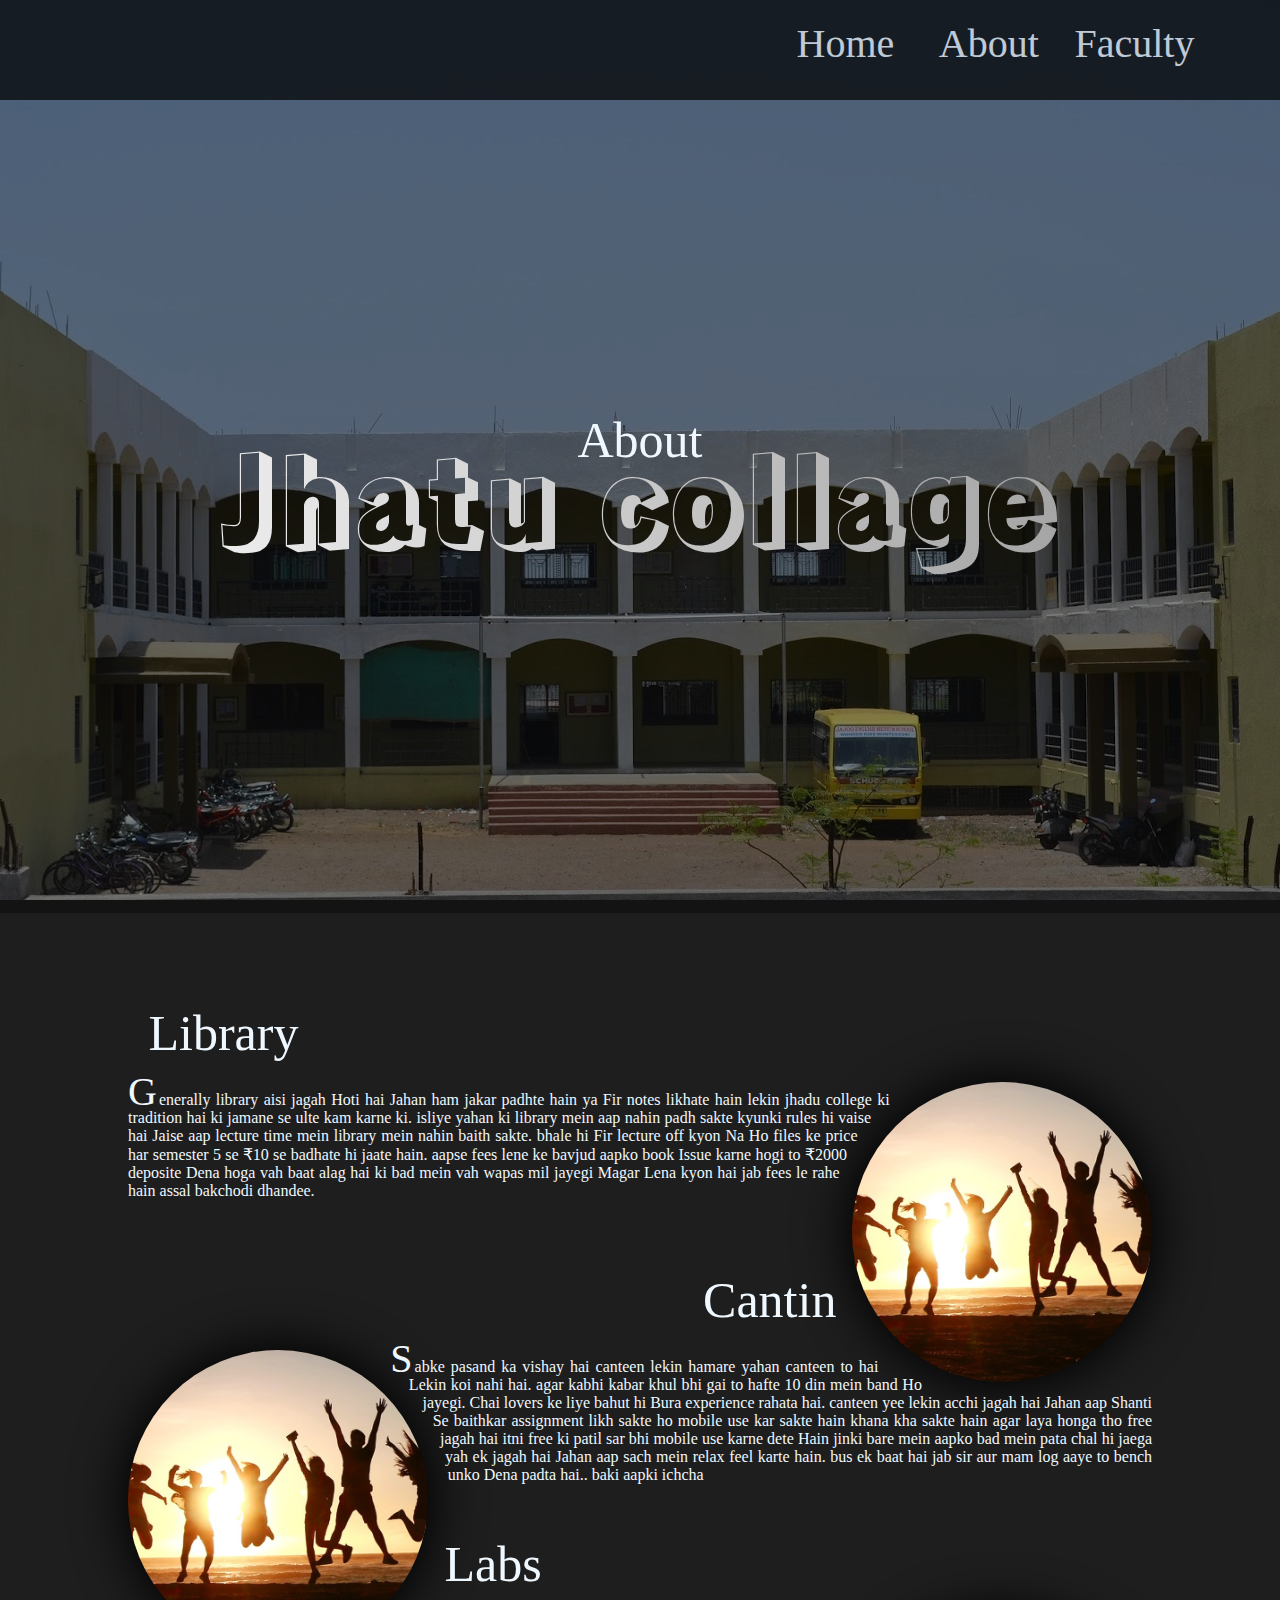
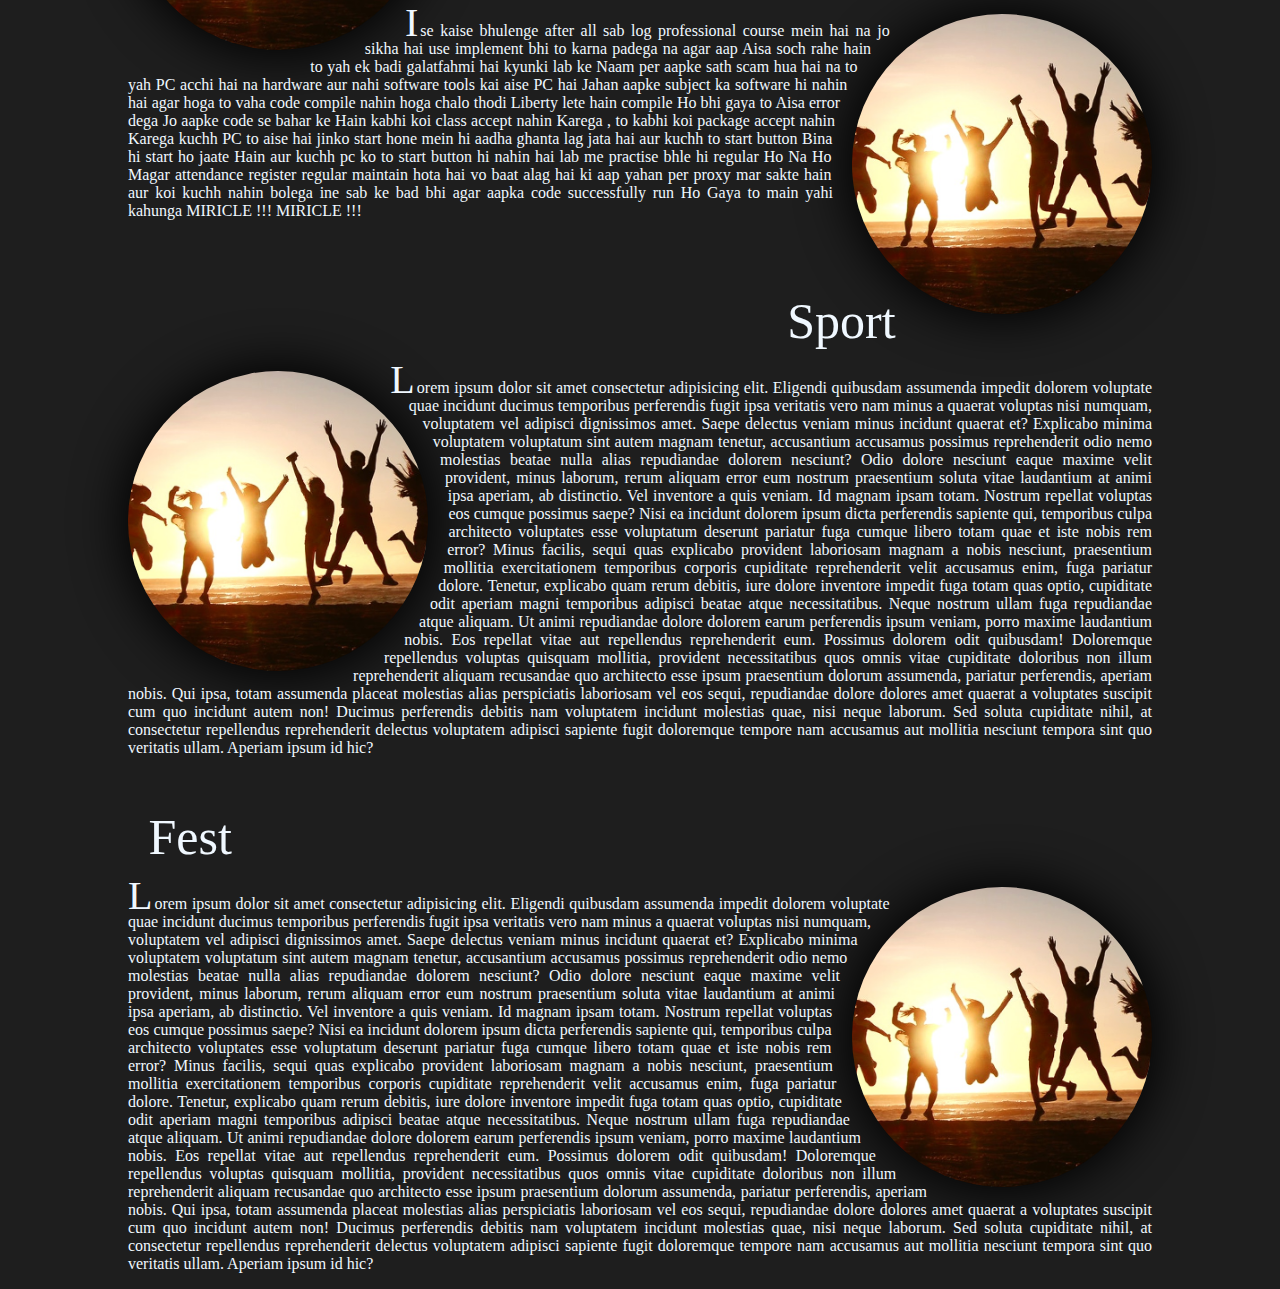
==== about.html @ c738dfe2 "Add files via upload" ====
<html>
    <head>
        <link rel="stylesheet" href="style.css">
        <meta name="viewport" content="width=device-width, initial-scale=1.0">
    </head>
    <body>
        <div class="header">
            <div class="header_top">
                <a class="a" href="./index.html"> <div class="nav_tab"> Home </div> </a>
                <a class="a" href="./about.html"> <div class="nav_tab"> About </div> </a>
                <a class="a" href="./faculty.html"> <div class="nav_tab"> Faculty </div> </a>
            </div>
            <div class="header_img_holder">
                <p class="wellcome"> About </p>
                <p class="collage_name">Jhatu collage</p>
            </div>
        </div>
        <div class="body_about">

            <p class="about_name">Library</p>
            <img class="about_img" id="Library" src="./images/frends.jpg" alt="">
            <p class="about_text">Generally library aisi jagah Hoti hai Jahan ham jakar padhte hain ya Fir notes likhate hain lekin jhadu college ki tradition hai ki jamane se ulte kam karne ki. isliye yahan ki library mein aap nahin padh sakte kyunki rules hi vaise hai Jaise aap lecture time mein library mein nahin baith sakte. bhale hi Fir lecture off kyon Na Ho files ke price har semester 5 se ₹10 se badhate hi jaate hain. aapse fees lene ke bavjud aapko book Issue karne hogi to ₹2000 deposite Dena hoga vah baat alag hai ki bad mein vah wapas mil jayegi Magar Lena kyon hai jab fees le rahe hain assal bakchodi dhandee.</p>
            
            <p class="about_name right_name" id="Cantin">Cantin</p>
            <img class="about_img right_img" src="./images/frends.jpg" alt="">
            <p class="about_text right_text">Sabke pasand ka vishay hai canteen lekin hamare yahan canteen to hai Lekin koi nahi hai. agar kabhi kabar khul bhi gai to hafte 10 din mein band Ho jayegi. Chai lovers ke liye bahut hi Bura experience rahata hai. canteen yee lekin acchi jagah hai  Jahan aap Shanti Se baithkar assignment likh sakte ho mobile use kar sakte hain khana kha sakte hain agar laya honga tho free jagah hai itni free ki patil sar bhi mobile use karne dete Hain jinki bare mein aapko bad mein pata chal hi jaega yah ek jagah hai Jahan aap sach mein relax feel karte hain.  bus ek baat hai jab sir aur mam log aaye to bench unko Dena padta hai.. baki aapki ichcha</p>
            
            <p class="about_name">Labs</p>
            <img class="about_img" id="Labs" src="./images/frends.jpg" alt="">
            <p class="about_text">Ise kaise bhulenge after all sab log professional course mein hai na jo sikha hai use implement bhi to karna padega na agar aap Aisa soch rahe hain to yah ek badi galatfahmi hai kyunki lab ke Naam per aapke sath scam hua hai na to yah PC acchi hai na hardware aur nahi software tools kai  aise PC hai Jahan aapke subject ka software hi nahin hai agar hoga to vaha code compile nahin hoga chalo thodi Liberty lete hain compile Ho bhi gaya to Aisa error dega Jo aapke code se bahar ke Hain kabhi koi class accept nahin Karega , to kabhi koi package accept nahin Karega kuchh PC to aise hai jinko start hone mein hi aadha ghanta lag jata hai aur kuchh to start button Bina hi start ho jaate Hain aur kuchh pc ko to start button hi nahin hai lab me practise bhle hi regular Ho Na Ho Magar attendance register regular maintain hota hai vo baat alag hai ki aap yahan per proxy  mar sakte hain aur koi kuchh nahin bolega ine sab ke bad bhi agar aapka code successfully run Ho Gaya to main yahi kahunga

                MIRICLE !!! MIRICLE !!!</p>
            
            <p class="about_name right_name" id="Sport">Sport</p>
            <img class="about_img right_img" src="./images/frends.jpg" alt="">
            <p class="about_text right_text">Lorem ipsum dolor sit amet consectetur adipisicing elit. Eligendi quibusdam assumenda impedit dolorem voluptate quae incidunt ducimus temporibus perferendis fugit ipsa veritatis vero nam minus a quaerat voluptas nisi numquam, voluptatem vel adipisci dignissimos amet. Saepe delectus veniam minus incidunt quaerat et? Explicabo minima voluptatem voluptatum sint autem magnam tenetur, accusantium accusamus possimus reprehenderit odio nemo molestias beatae nulla alias repudiandae dolorem nesciunt? Odio dolore nesciunt eaque maxime velit provident, minus laborum, rerum aliquam error eum nostrum praesentium soluta vitae laudantium at animi ipsa aperiam, ab distinctio. Vel inventore a quis veniam. Id magnam ipsam totam. Nostrum repellat voluptas eos cumque possimus saepe? Nisi ea incidunt dolorem ipsum dicta perferendis sapiente qui, temporibus culpa architecto voluptates esse voluptatum deserunt pariatur fuga cumque libero totam quae et iste nobis rem error? Minus facilis, sequi quas explicabo provident laboriosam magnam a nobis nesciunt, praesentium mollitia exercitationem temporibus corporis cupiditate reprehenderit velit accusamus enim, fuga pariatur dolore. Tenetur, explicabo quam rerum debitis, iure dolore inventore impedit fuga totam quas optio, cupiditate odit aperiam magni temporibus adipisci beatae atque necessitatibus. Neque nostrum ullam fuga repudiandae atque aliquam. Ut animi repudiandae dolore dolorem earum perferendis ipsum veniam, porro maxime laudantium nobis. Eos repellat vitae aut repellendus reprehenderit eum. Possimus dolorem odit quibusdam! Doloremque repellendus voluptas quisquam mollitia, provident necessitatibus quos omnis vitae cupiditate doloribus non illum reprehenderit aliquam recusandae quo architecto esse ipsum praesentium dolorum assumenda, pariatur perferendis, aperiam nobis. Qui ipsa, totam assumenda placeat molestias alias perspiciatis laboriosam vel eos sequi, repudiandae dolore dolores amet quaerat a voluptates suscipit cum quo incidunt autem non! Ducimus perferendis debitis nam voluptatem incidunt molestias quae, nisi neque laborum. Sed soluta cupiditate nihil, at consectetur repellendus reprehenderit delectus voluptatem adipisci sapiente fugit doloremque tempore nam accusamus aut mollitia nesciunt tempora sint quo veritatis ullam. Aperiam ipsum id hic?</p>
            
            <p class="about_name" id="Fest">Fest</p>
            <img class="about_img" src="./images/frends.jpg" alt="">
            <p class="about_text">Lorem ipsum dolor sit amet consectetur adipisicing elit. Eligendi quibusdam assumenda impedit dolorem voluptate quae incidunt ducimus temporibus perferendis fugit ipsa veritatis vero nam minus a quaerat voluptas nisi numquam, voluptatem vel adipisci dignissimos amet. Saepe delectus veniam minus incidunt quaerat et? Explicabo minima voluptatem voluptatum sint autem magnam tenetur, accusantium accusamus possimus reprehenderit odio nemo molestias beatae nulla alias repudiandae dolorem nesciunt? Odio dolore nesciunt eaque maxime velit provident, minus laborum, rerum aliquam error eum nostrum praesentium soluta vitae laudantium at animi ipsa aperiam, ab distinctio. Vel inventore a quis veniam. Id magnam ipsam totam. Nostrum repellat voluptas eos cumque possimus saepe? Nisi ea incidunt dolorem ipsum dicta perferendis sapiente qui, temporibus culpa architecto voluptates esse voluptatum deserunt pariatur fuga cumque libero totam quae et iste nobis rem error? Minus facilis, sequi quas explicabo provident laboriosam magnam a nobis nesciunt, praesentium mollitia exercitationem temporibus corporis cupiditate reprehenderit velit accusamus enim, fuga pariatur dolore. Tenetur, explicabo quam rerum debitis, iure dolore inventore impedit fuga totam quas optio, cupiditate odit aperiam magni temporibus adipisci beatae atque necessitatibus. Neque nostrum ullam fuga repudiandae atque aliquam. Ut animi repudiandae dolore dolorem earum perferendis ipsum veniam, porro maxime laudantium nobis. Eos repellat vitae aut repellendus reprehenderit eum. Possimus dolorem odit quibusdam! Doloremque repellendus voluptas quisquam mollitia, provident necessitatibus quos omnis vitae cupiditate doloribus non illum reprehenderit aliquam recusandae quo architecto esse ipsum praesentium dolorum assumenda, pariatur perferendis, aperiam nobis. Qui ipsa, totam assumenda placeat molestias alias perspiciatis laboriosam vel eos sequi, repudiandae dolore dolores amet quaerat a voluptates suscipit cum quo incidunt autem non! Ducimus perferendis debitis nam voluptatem incidunt molestias quae, nisi neque laborum. Sed soluta cupiditate nihil, at consectetur repellendus reprehenderit delectus voluptatem adipisci sapiente fugit doloremque tempore nam accusamus aut mollitia nesciunt tempora sint quo veritatis ullam. Aperiam ipsum id hic?</p>
            
        </div>
    </body>
</html>
---- style.css ----
@import url('https://fonts.googleapis.com/css2?family=Rampart+One&display=swap');



/* ------------------------------------------------------------------------------------------------------------- home */

body
{
    background-color: rgb(30, 30, 30);
    margin: 0%;
}
.header
{
    width: 100%;
    height: 130%;
}
.header_top
{
    width: 100%;
    height: 100px;
    background-color: rgb(0, 0, 0);
    opacity: 0.7;
    position: absolute;
    position: fixed;
    display: flex;
    justify-content: flex-end;
    gap: 20px;
    z-index: 10;
}
.header_img_holder
{
    width: 100%;
    height: 78%;
    object-fit: cover;
    background-image: url(./images/collage.JPG);
    background-attachment: fixed;
    background-position: 0%;
    background-color: rgba(8, 8, 8, 0.5);
    background-position: bottom;
    /* background-position-y: 80%; */
    background-blend-mode: darken;
}
.header_img
{
    width: 100%;
    height: 100%;
    object-fit: cover;
}
.wellcome
{
    position: relative;
    top: 45%;  
    font-size: 50px;
    color: aliceblue;
    text-align: center;
    /* transform: translate(-10%,0%); */
}
.collage_name
{
    position: relative;
    top: 25%;
    font-size: 120px;
    color: aliceblue;
    text-align: center;
    background: linear-gradient(90deg, rgb(255, 255, 255) ,rgb(146, 146, 146));
    -webkit-background-clip: text;
    -webkit-text-fill-color: transparent;
    /* -webkit-text-stroke-width: 2px;
    -webkit-text-stroke-color: black; */
    font-family: 'Rampart One', cursive;
}
.nav_tab
{
    font-size: 40px;
    color: aliceblue;
    position: relative;
    top: 20%;
    padding-right: 3%;
}
.body
{
    width: 92%;
    margin-top: -13%;
    padding: 4%;
    margin-bottom: -25%;
}
.body_avater_holder
{
    width: 300px;
    height: 300px;
    background-color: aqua;
    border-radius: 200px;
    shape-outside: circle();
    float: left;
    margin: 2%;
    border: solid black 2px;
    box-shadow: 0px 0px 50px 0px;
    transition: 0.2s;
}
.body_avater_holder:hover
{
    border: solid black 2px;
    box-shadow: 0px 0px 70px 0px;
    transform: scale(1.03);
}
.body_des
{
    color: aliceblue;
    font-size: 25px;
    text-align: justify;
    line-height: 1.2;
}
.star_holder
{
    width: 100%;
    height: auto;
    display: flex;
    flex-wrap: wrap;
    justify-content: center;
    gap: 150px;
    margin-top: 5%;
    padding-bottom: 40%;
}
.star
{
    width: 200px;
    height: 200px;
    /* background-color: aqua; */
    border-radius: 100px;
}
.star img
{
    border-radius: 100%;
    overflow: visible;
}
.star_number
{
    width: 140%;
    height: 90%;
    font-size: 50px;
    transform: translate(0%,-110%);
    /* background-color: aqua;
    opacity: 0.5; */
    text-align: center;
    padding-top: 60%;
    border-radius: 100%;
}
.star_number:hover
{
    font-size: 0px;
    margin-bottom: 50%;
}
.star_number:hover::after
{
    content: attr(data-hover);
    font-size: 50px;
    position: relative;
    top: 28%;
}
.star_name
{
    width: 150%;
    color: aliceblue;
    font-size: 50px;
    text-align: center !important;
    transform: translate(-4%,-680%);
    /* background-color: aqua; */
}
.headen_one
{
    width: 350px;
    height: 200px;
    transform: translate(-12%,-475%);
    box-shadow: 0px 0px 50px 20px;
    border: solid black 2px;
    border-radius: 25px;
    display: none;
}
.headen_one_img
{
    width: 100%;
    height: 100%;
    object-fit: cover;
    border-radius: 25px !important;
}
.us_img_holfer
{
    width: 100%;
    background-color: aqua;
}
.us_img
{
    width: 100%;
    height: 100%;
    object-fit: cover;
}
.a
{
    text-decoration: none;
    margin-right: 2%;
    transform: translate(-50%,0%);
}


/* ------------------------------------------------------------------------------------------------------------- about */

.body_about
{
    position: relative;
    width: 80%;
    left: 10%;
    margin-top: -17%;
    /* padding: 3% 4% 4% 4% ; */
}

.campus_img
{
    float: left;
    border-radius: 100%;
    width: 300px;
    height: 300px;
    background-color: aqua;
    overflow: hidden;
    shape-outside: circle();
    object-fit: cover;
    margin: 2% 2% 2% 0%;
}
.campus_text
{
    color: aliceblue;
    text-align: justify;
}
.about_name
{
    color: aliceblue;
    font-size: 50px;
    text-align: left;
    margin-bottom: -0%;
    margin: 5% 2% 0% 2%;
}
.about_img
{
    float: right;
    border-radius: 100%;
    width: 300px;
    height: 300px;
    background-color: aqua;
    overflow: hidden;
    shape-outside: circle();
    object-fit: cover;
    margin: 2% 0% 2% 2%; 
    box-shadow: 0px 0px 50px 5px black;
    transition: 0.3s;
}
.about_img:hover
{
    transform: scale(1.03);
}
.about_text
{
    color: aliceblue;
    text-align: justify;
}


.right_name
{
    color: aliceblue;
    font-size: 50px;
    text-align: right;
    margin-bottom: -0%;
    margin: 7% 2% 0% 2%;
    border: 20px 20px 20px 20px black;
}
.right_img
{
    float: left;
    border-radius: 100%;
    width: 300px;
    height: 300px;
    background-color: aqua;
    overflow: hidden;
    shape-outside: circle();
    object-fit: cover;
    margin: 2% 2% 2% 0%;
}
.about_text::first-letter
{
    font-size: 40px;
    margin-right: 2px;
    /* float: left; */
    line-height: 0.7;
}
.right_text::first-letter
{
    font-size: 40px;
    margin-right: 2px;
    /* float: left; */
    line-height: 0.7;
}


/* ------------------------------------------------------------------------------------------------------------- faculty */



.faculty_body
{
    display: flex;
    flex-wrap: wrap;
    gap: 60px;
    justify-content: center;
}
.faculty_card
{
    width: 300px;
    height: 400px;
    background-color: white;
    border-radius: 7px;
    transition: 0.2s;
    margin-bottom: 20px;
    overflow: hidden !important;
}
.faculty_card_img_holder
{
    width: 230px;
    height: 230px;
    border-radius: 10px;
    position: relative;
    left: 35px;
    top: 25px;
    overflow: hidden;
    transition: 0.2s;
    background-color: transparent;
    border: 2px solid black;
    box-shadow: 0px 0px 10px 3px rgba(0, 0, 0, 0.578);
}
.faculty_card_name
{
    width: 100%;
    font-size: 35px;
    text-align: center;
    transform: translate(0%,40%);
    border-radius: 25px;
    transition: 0.2s;
    opacity: 1;
}
span
{
    font-size: 20px;
}
.faculty_card_img
{
    width: 100%;
    height: 100%;
    object-fit: cover;
}
.faculty_card_rost
{
    transform: translate(5%,-65px);
    width: 90%;
    text-align: justify;
    opacity: 0;
    transition: 0.3s;
}
.faculty_card_star
{
    position: absolute !important;
    transform: translate(-240px,-125px) rotatey(180deg) scale(0.2);
    opacity: 0;
    transition: 0.3s;
    position: fixed;
}


.faculty_card:hover
{
    /* transform: scale(1.05); */
}
.faculty_card:hover > .faculty_card_img_holder
{
    transform: translate(37px,0px);
    width: 150px;
    height: 150px;
    box-shadow: 0px 0px 10px 3px rgba(0, 0, 0, 1);
}
.faculty_card:hover > .faculty_card_name
{
    opacity: 0;
}
.faculty_card:hover > .faculty_card_rost
{
    transform: translate(5%,-70px);
    opacity: 1;
}
.faculty_card:hover > .faculty_card_star
{
    opacity: 1;
    transform: translate(-240px,-130px) rotatey(180deg) scale(0.2);
}
































@media screen and (max-width:767px)
{
    /* home */
    .nav_tab{font-size: 17px; transform: translate(40%);}
    .header_top{height: 5%; display: none;}
    .header_img_holder{ height: 35%; width: 100%; background-position-y: 350%; background-size: 200%; }
    .collage_name{ font-size: 50px; }
    .wellcome{ font-size: 20px; }
    .body{ margin-top: -150%;width: 92%; }
    .body_avater_holder{ shape-outside: circle(); width: 170px; height: 170px; position: relative; left: -2%; }
    .body_des{font-size: 20px;}
    .star_holder{ padding-bottom: 70%; }
    .star{ position: relative; left: -10%; margin-top: 25%; }
    .headen_one{ position: relative; left: -0%; top: 30%; background-color: aqua; }
    .us_img_holfer{width: 100%; height: 35%;}

    /* about */
    .body_about{ padding: 1%; margin-top: -150%; width: 98%; position: relative; left: 0%; }
    .about_img{width: 200px; height: 200px; shape-outside: circle();}
    .about_text{ margin-bottom: 75px; }
    
    /* faculty */
    .faculty_card{ transform: scale(0.6); position: relative; left: -12%; top: 20px; margin: -80px -111px -70px 0px;}
    .faculty_body{ gap: 0px; justify-content: center; padding: 1%; }
}
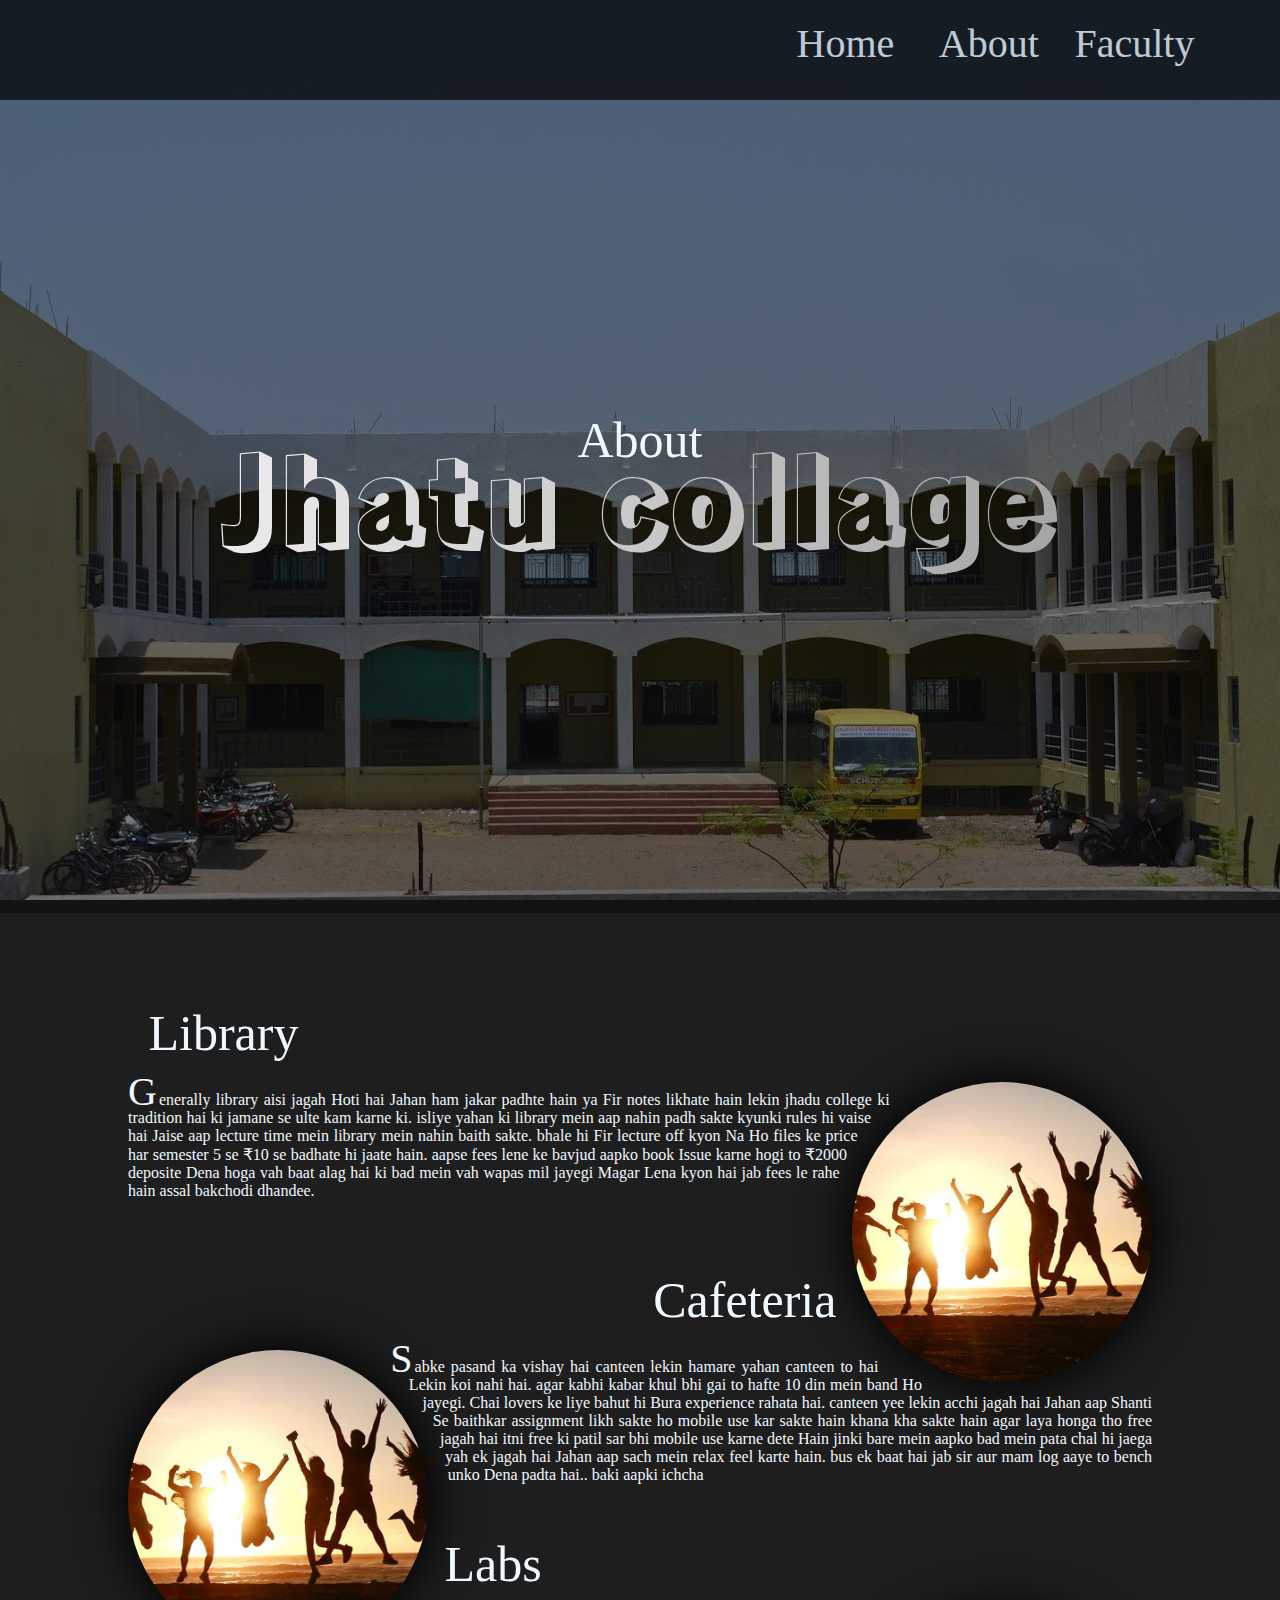
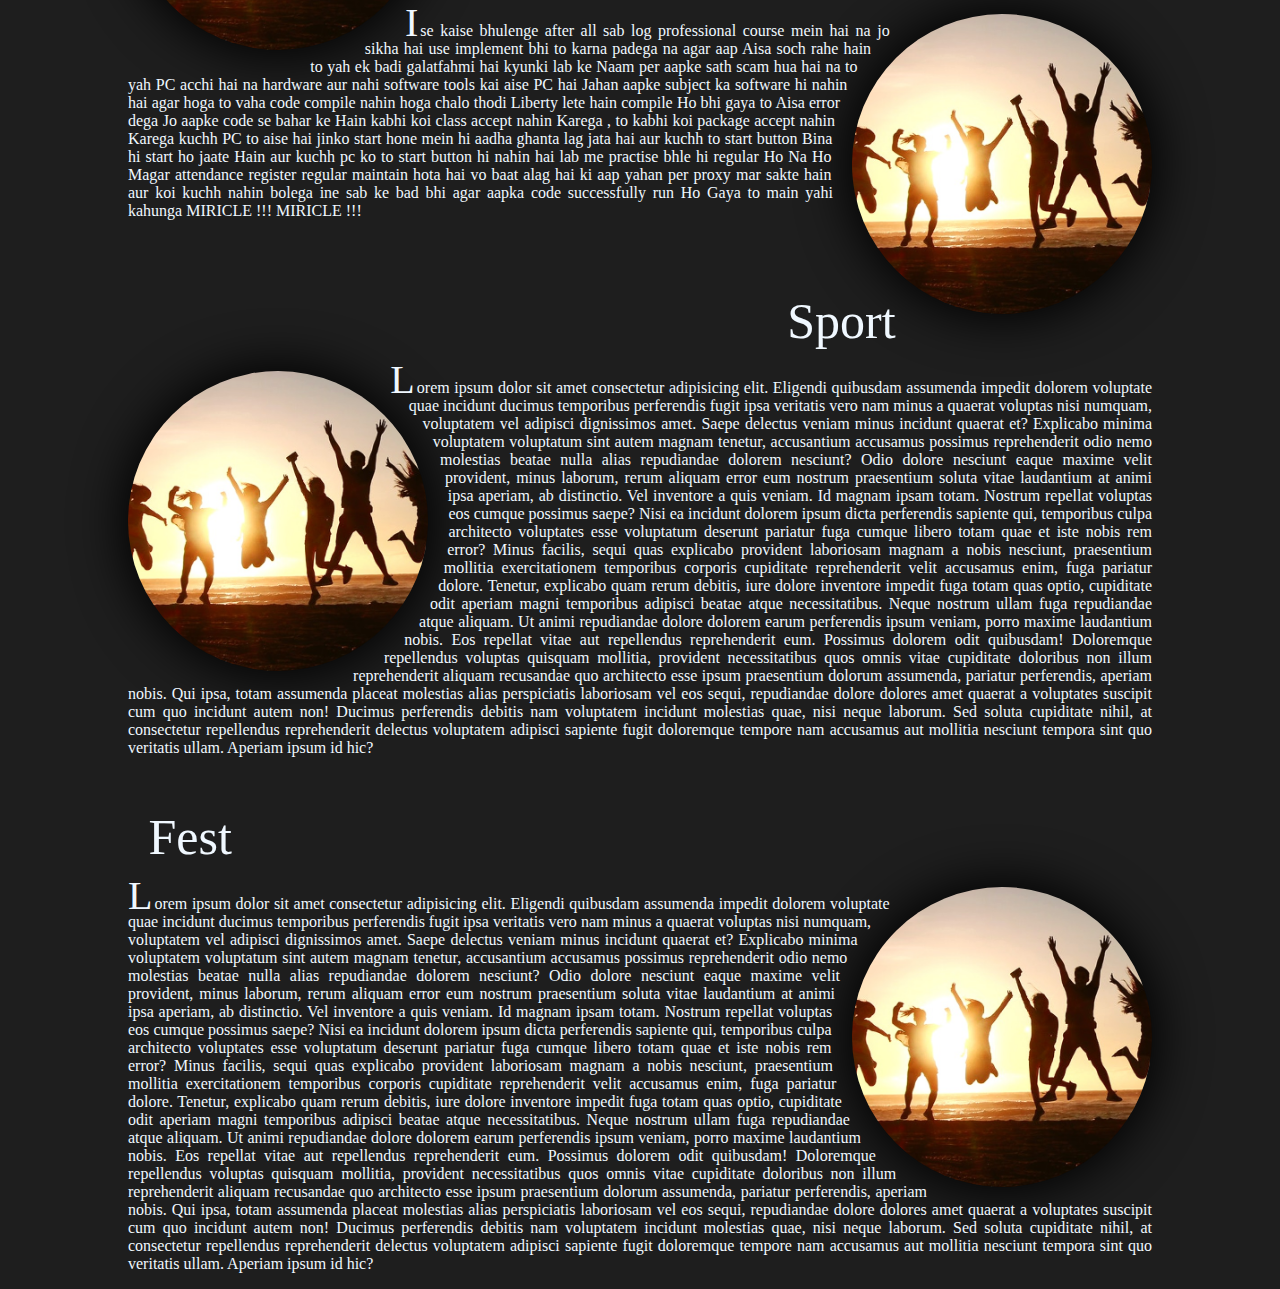
==== commit 3e55ac6a: "Update about.html" ====
--- a/about.html
+++ b/about.html
@@ -21,7 +21,7 @@
             <img class="about_img" id="Library" src="./images/frends.jpg" alt="">
             <p class="about_text">Generally library aisi jagah Hoti hai Jahan ham jakar padhte hain ya Fir notes likhate hain lekin jhadu college ki tradition hai ki jamane se ulte kam karne ki. isliye yahan ki library mein aap nahin padh sakte kyunki rules hi vaise hai Jaise aap lecture time mein library mein nahin baith sakte. bhale hi Fir lecture off kyon Na Ho files ke price har semester 5 se ₹10 se badhate hi jaate hain. aapse fees lene ke bavjud aapko book Issue karne hogi to ₹2000 deposite Dena hoga vah baat alag hai ki bad mein vah wapas mil jayegi Magar Lena kyon hai jab fees le rahe hain assal bakchodi dhandee.</p>
             
-            <p class="about_name right_name" id="Cantin">Cantin</p>
+            <p class="about_name right_name" id="Cantin">Cafeteria</p>
             <img class="about_img right_img" src="./images/frends.jpg" alt="">
             <p class="about_text right_text">Sabke pasand ka vishay hai canteen lekin hamare yahan canteen to hai Lekin koi nahi hai. agar kabhi kabar khul bhi gai to hafte 10 din mein band Ho jayegi. Chai lovers ke liye bahut hi Bura experience rahata hai. canteen yee lekin acchi jagah hai  Jahan aap Shanti Se baithkar assignment likh sakte ho mobile use kar sakte hain khana kha sakte hain agar laya honga tho free jagah hai itni free ki patil sar bhi mobile use karne dete Hain jinki bare mein aapko bad mein pata chal hi jaega yah ek jagah hai Jahan aap sach mein relax feel karte hain.  bus ek baat hai jab sir aur mam log aaye to bench unko Dena padta hai.. baki aapki ichcha</p>
             
@@ -41,4 +41,4 @@
             
         </div>
     </body>
-</html>+</html>
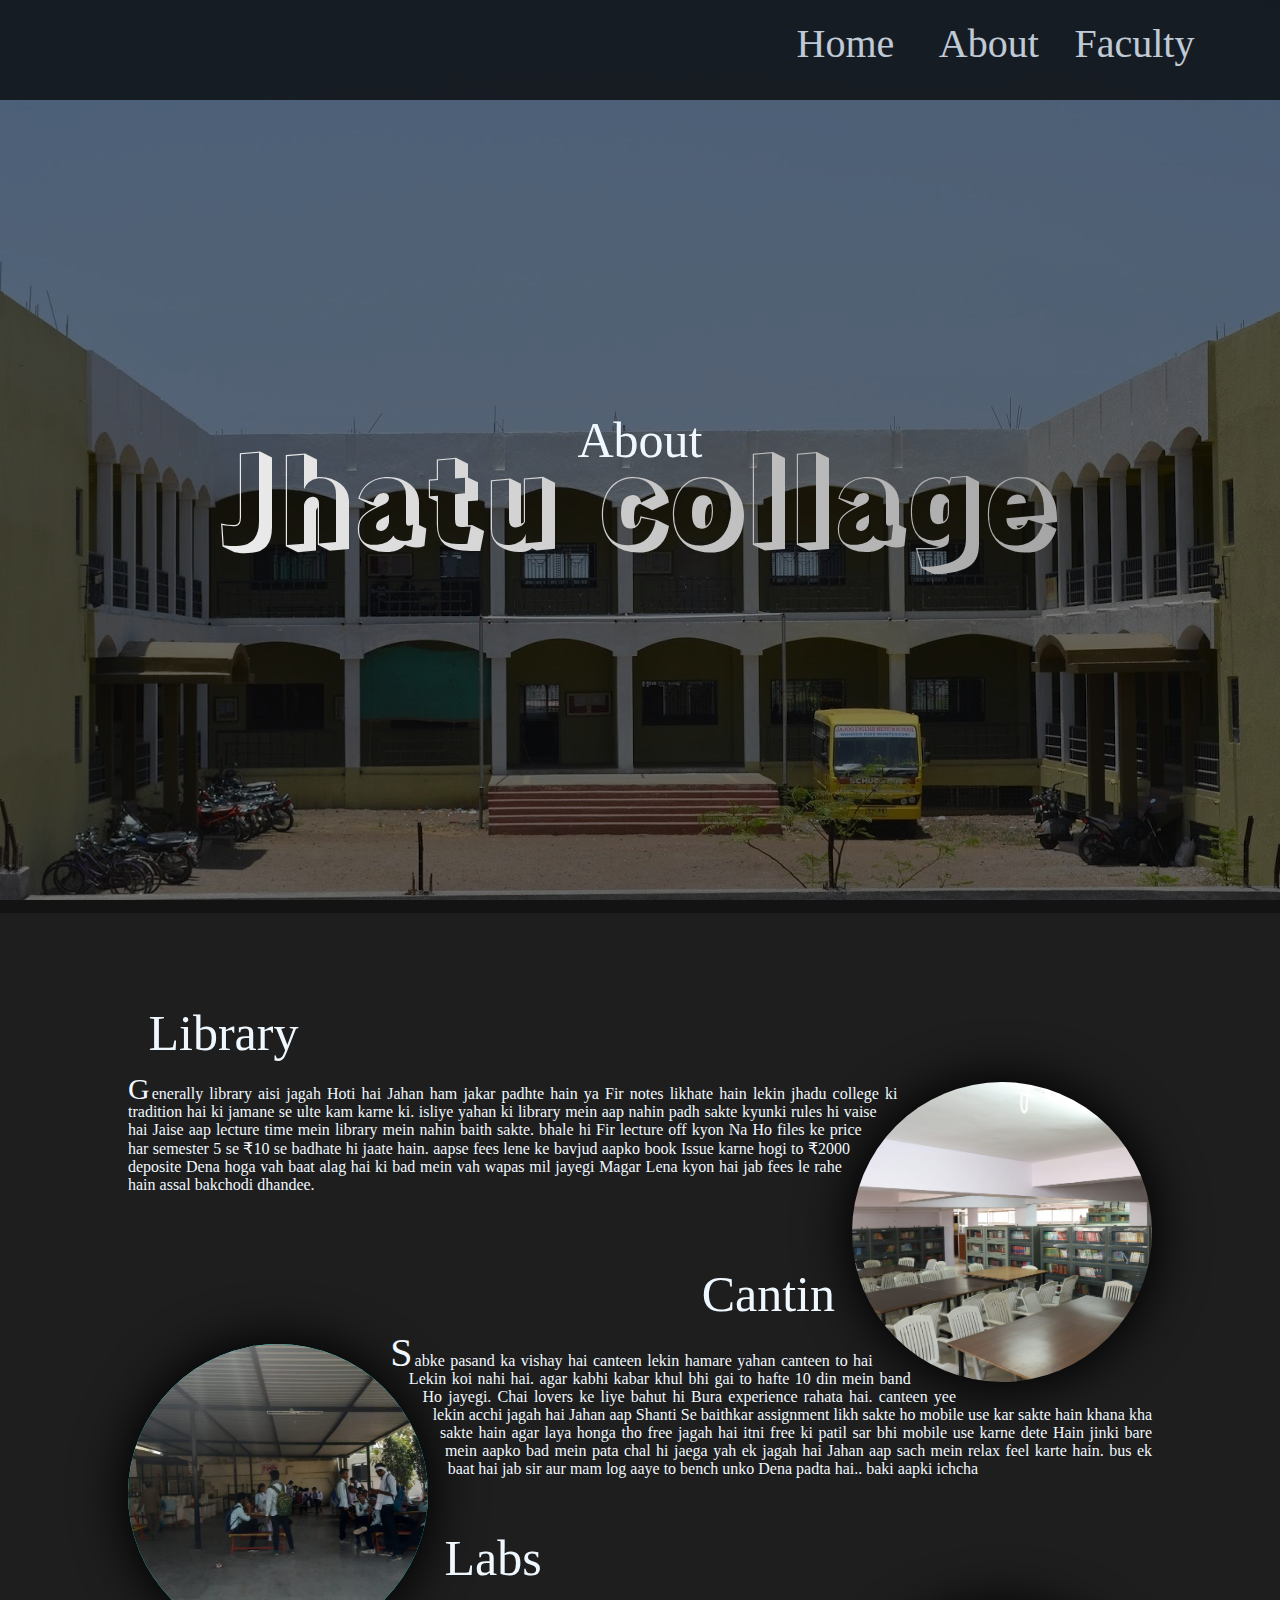
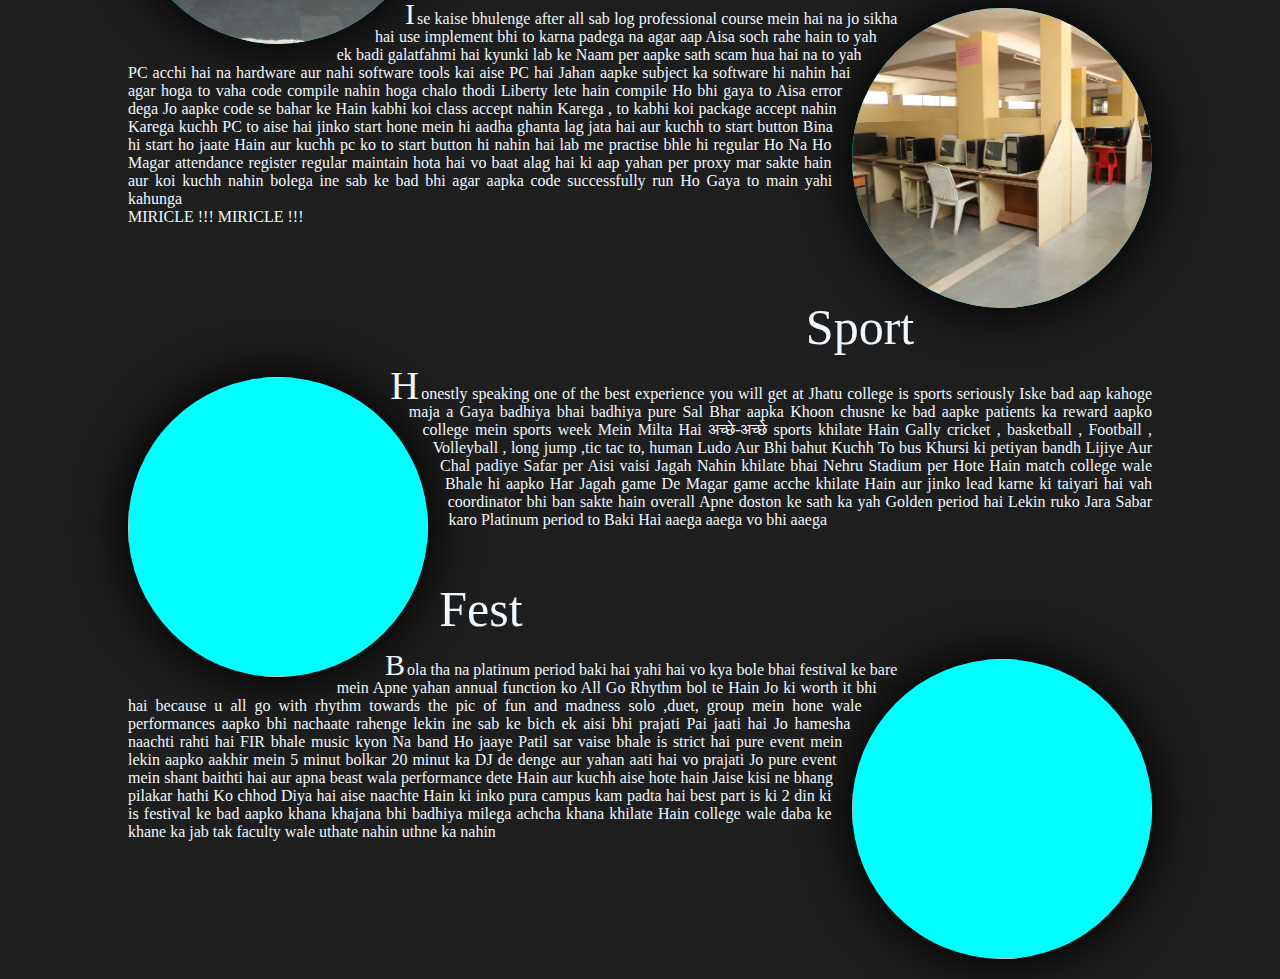
==== commit 4f1f959a: "Add files via upload" ====
--- a/about.html
+++ b/about.html
@@ -18,27 +18,25 @@
         <div class="body_about">
 
             <p class="about_name">Library</p>
-            <img class="about_img" id="Library" src="./images/frends.jpg" alt="">
+            <img class="about_img" id="Library" src="./images/collage/library.jpeg" alt="">
             <p class="about_text">Generally library aisi jagah Hoti hai Jahan ham jakar padhte hain ya Fir notes likhate hain lekin jhadu college ki tradition hai ki jamane se ulte kam karne ki. isliye yahan ki library mein aap nahin padh sakte kyunki rules hi vaise hai Jaise aap lecture time mein library mein nahin baith sakte. bhale hi Fir lecture off kyon Na Ho files ke price har semester 5 se ₹10 se badhate hi jaate hain. aapse fees lene ke bavjud aapko book Issue karne hogi to ₹2000 deposite Dena hoga vah baat alag hai ki bad mein vah wapas mil jayegi Magar Lena kyon hai jab fees le rahe hain assal bakchodi dhandee.</p>
             
-            <p class="about_name right_name" id="Cantin">Cafeteria</p>
-            <img class="about_img right_img" src="./images/frends.jpg" alt="">
+            <p class="about_name right_name" id="Cantin">Cantin</p>
+            <img class="about_img right_img" src="./images/collage/cantin.jpeg" alt="">
             <p class="about_text right_text">Sabke pasand ka vishay hai canteen lekin hamare yahan canteen to hai Lekin koi nahi hai. agar kabhi kabar khul bhi gai to hafte 10 din mein band Ho jayegi. Chai lovers ke liye bahut hi Bura experience rahata hai. canteen yee lekin acchi jagah hai  Jahan aap Shanti Se baithkar assignment likh sakte ho mobile use kar sakte hain khana kha sakte hain agar laya honga tho free jagah hai itni free ki patil sar bhi mobile use karne dete Hain jinki bare mein aapko bad mein pata chal hi jaega yah ek jagah hai Jahan aap sach mein relax feel karte hain.  bus ek baat hai jab sir aur mam log aaye to bench unko Dena padta hai.. baki aapki ichcha</p>
             
             <p class="about_name">Labs</p>
-            <img class="about_img" id="Labs" src="./images/frends.jpg" alt="">
-            <p class="about_text">Ise kaise bhulenge after all sab log professional course mein hai na jo sikha hai use implement bhi to karna padega na agar aap Aisa soch rahe hain to yah ek badi galatfahmi hai kyunki lab ke Naam per aapke sath scam hua hai na to yah PC acchi hai na hardware aur nahi software tools kai  aise PC hai Jahan aapke subject ka software hi nahin hai agar hoga to vaha code compile nahin hoga chalo thodi Liberty lete hain compile Ho bhi gaya to Aisa error dega Jo aapke code se bahar ke Hain kabhi koi class accept nahin Karega , to kabhi koi package accept nahin Karega kuchh PC to aise hai jinko start hone mein hi aadha ghanta lag jata hai aur kuchh to start button Bina hi start ho jaate Hain aur kuchh pc ko to start button hi nahin hai lab me practise bhle hi regular Ho Na Ho Magar attendance register regular maintain hota hai vo baat alag hai ki aap yahan per proxy  mar sakte hain aur koi kuchh nahin bolega ine sab ke bad bhi agar aapka code successfully run Ho Gaya to main yahi kahunga
-
-                MIRICLE !!! MIRICLE !!!</p>
+            <img class="about_img" id="Labs" src="./images/collage/lab.jpeg" alt="">
+            <p class="about_text">Ise kaise bhulenge after all sab log professional course mein hai na jo sikha hai use implement bhi to karna padega na agar aap Aisa soch rahe hain to yah ek badi galatfahmi hai kyunki lab ke Naam per aapke sath scam hua hai na to yah PC acchi hai na hardware aur nahi software tools kai  aise PC hai Jahan aapke subject ka software hi nahin hai agar hoga to vaha code compile nahin hoga chalo thodi Liberty lete hain compile Ho bhi gaya to Aisa error dega Jo aapke code se bahar ke Hain kabhi koi class accept nahin Karega , to kabhi koi package accept nahin Karega kuchh PC to aise hai jinko start hone mein hi aadha ghanta lag jata hai aur kuchh to start button Bina hi start ho jaate Hain aur kuchh pc ko to start button hi nahin hai lab me practise bhle hi regular Ho Na Ho Magar attendance register regular maintain hota hai vo baat alag hai ki aap yahan per proxy  mar sakte hain aur koi kuchh nahin bolega ine sab ke bad bhi agar aapka code successfully run Ho Gaya to main yahi kahunga </br> MIRICLE !!! MIRICLE !!!</p>
             
             <p class="about_name right_name" id="Sport">Sport</p>
             <img class="about_img right_img" src="./images/frends.jpg" alt="">
-            <p class="about_text right_text">Lorem ipsum dolor sit amet consectetur adipisicing elit. Eligendi quibusdam assumenda impedit dolorem voluptate quae incidunt ducimus temporibus perferendis fugit ipsa veritatis vero nam minus a quaerat voluptas nisi numquam, voluptatem vel adipisci dignissimos amet. Saepe delectus veniam minus incidunt quaerat et? Explicabo minima voluptatem voluptatum sint autem magnam tenetur, accusantium accusamus possimus reprehenderit odio nemo molestias beatae nulla alias repudiandae dolorem nesciunt? Odio dolore nesciunt eaque maxime velit provident, minus laborum, rerum aliquam error eum nostrum praesentium soluta vitae laudantium at animi ipsa aperiam, ab distinctio. Vel inventore a quis veniam. Id magnam ipsam totam. Nostrum repellat voluptas eos cumque possimus saepe? Nisi ea incidunt dolorem ipsum dicta perferendis sapiente qui, temporibus culpa architecto voluptates esse voluptatum deserunt pariatur fuga cumque libero totam quae et iste nobis rem error? Minus facilis, sequi quas explicabo provident laboriosam magnam a nobis nesciunt, praesentium mollitia exercitationem temporibus corporis cupiditate reprehenderit velit accusamus enim, fuga pariatur dolore. Tenetur, explicabo quam rerum debitis, iure dolore inventore impedit fuga totam quas optio, cupiditate odit aperiam magni temporibus adipisci beatae atque necessitatibus. Neque nostrum ullam fuga repudiandae atque aliquam. Ut animi repudiandae dolore dolorem earum perferendis ipsum veniam, porro maxime laudantium nobis. Eos repellat vitae aut repellendus reprehenderit eum. Possimus dolorem odit quibusdam! Doloremque repellendus voluptas quisquam mollitia, provident necessitatibus quos omnis vitae cupiditate doloribus non illum reprehenderit aliquam recusandae quo architecto esse ipsum praesentium dolorum assumenda, pariatur perferendis, aperiam nobis. Qui ipsa, totam assumenda placeat molestias alias perspiciatis laboriosam vel eos sequi, repudiandae dolore dolores amet quaerat a voluptates suscipit cum quo incidunt autem non! Ducimus perferendis debitis nam voluptatem incidunt molestias quae, nisi neque laborum. Sed soluta cupiditate nihil, at consectetur repellendus reprehenderit delectus voluptatem adipisci sapiente fugit doloremque tempore nam accusamus aut mollitia nesciunt tempora sint quo veritatis ullam. Aperiam ipsum id hic?</p>
+            <p class="about_text right_text">Honestly speaking one of the best experience you will get at Jhatu college is sports seriously Iske bad aap kahoge maja a Gaya badhiya bhai badhiya pure Sal Bhar aapka Khoon chusne ke bad aapke patients ka reward aapko college mein sports week Mein Milta Hai अच्छे-अच्छे sports khilate Hain Gally cricket , basketball , Football , Volleyball , long jump ,tic tac to, human Ludo Aur Bhi bahut Kuchh To bus Khursi ki petiyan bandh Lijiye Aur Chal padiye  Safar per Aisi vaisi Jagah Nahin khilate bhai Nehru Stadium per Hote Hain match college wale Bhale hi aapko Har Jagah game De Magar game acche khilate Hain aur jinko lead karne ki taiyari hai vah coordinator bhi ban sakte hain overall Apne doston ke sath ka yah Golden period hai Lekin ruko Jara Sabar karo Platinum period to Baki Hai aaega aaega vo bhi aaega</p>
             
             <p class="about_name" id="Fest">Fest</p>
             <img class="about_img" src="./images/frends.jpg" alt="">
-            <p class="about_text">Lorem ipsum dolor sit amet consectetur adipisicing elit. Eligendi quibusdam assumenda impedit dolorem voluptate quae incidunt ducimus temporibus perferendis fugit ipsa veritatis vero nam minus a quaerat voluptas nisi numquam, voluptatem vel adipisci dignissimos amet. Saepe delectus veniam minus incidunt quaerat et? Explicabo minima voluptatem voluptatum sint autem magnam tenetur, accusantium accusamus possimus reprehenderit odio nemo molestias beatae nulla alias repudiandae dolorem nesciunt? Odio dolore nesciunt eaque maxime velit provident, minus laborum, rerum aliquam error eum nostrum praesentium soluta vitae laudantium at animi ipsa aperiam, ab distinctio. Vel inventore a quis veniam. Id magnam ipsam totam. Nostrum repellat voluptas eos cumque possimus saepe? Nisi ea incidunt dolorem ipsum dicta perferendis sapiente qui, temporibus culpa architecto voluptates esse voluptatum deserunt pariatur fuga cumque libero totam quae et iste nobis rem error? Minus facilis, sequi quas explicabo provident laboriosam magnam a nobis nesciunt, praesentium mollitia exercitationem temporibus corporis cupiditate reprehenderit velit accusamus enim, fuga pariatur dolore. Tenetur, explicabo quam rerum debitis, iure dolore inventore impedit fuga totam quas optio, cupiditate odit aperiam magni temporibus adipisci beatae atque necessitatibus. Neque nostrum ullam fuga repudiandae atque aliquam. Ut animi repudiandae dolore dolorem earum perferendis ipsum veniam, porro maxime laudantium nobis. Eos repellat vitae aut repellendus reprehenderit eum. Possimus dolorem odit quibusdam! Doloremque repellendus voluptas quisquam mollitia, provident necessitatibus quos omnis vitae cupiditate doloribus non illum reprehenderit aliquam recusandae quo architecto esse ipsum praesentium dolorum assumenda, pariatur perferendis, aperiam nobis. Qui ipsa, totam assumenda placeat molestias alias perspiciatis laboriosam vel eos sequi, repudiandae dolore dolores amet quaerat a voluptates suscipit cum quo incidunt autem non! Ducimus perferendis debitis nam voluptatem incidunt molestias quae, nisi neque laborum. Sed soluta cupiditate nihil, at consectetur repellendus reprehenderit delectus voluptatem adipisci sapiente fugit doloremque tempore nam accusamus aut mollitia nesciunt tempora sint quo veritatis ullam. Aperiam ipsum id hic?</p>
+            <p class="about_text">Bola tha na platinum period baki hai yahi hai vo kya bole bhai festival ke bare mein Apne yahan annual function ko All Go Rhythm bol te Hain Jo ki worth it bhi hai because u all go with rhythm towards the pic of fun and madness solo ,duet, group mein hone wale performances aapko bhi nachaate rahenge lekin ine sab ke bich ek aisi bhi prajati Pai jaati hai Jo hamesha naachti rahti hai FIR bhale music kyon Na band Ho jaaye Patil sar vaise bhale is strict hai pure event mein lekin aapko aakhir mein 5 minut bolkar 20 minut ka DJ de denge aur yahan aati hai vo prajati Jo pure event mein shant baithti hai aur apna beast wala performance dete Hain aur kuchh aise hote hain Jaise kisi ne bhang pilakar hathi Ko chhod Diya hai aise naachte Hain ki inko pura campus kam padta hai best part is  ki 2 din ki is festival ke bad aapko khana khajana bhi badhiya milega achcha khana khilate Hain college wale    daba ke khane ka jab tak faculty wale uthate nahin uthne ka nahin</p>
             
         </div>
     </body>
-</html>
+</html>--- a/style.css
+++ b/style.css
@@ -96,12 +96,19 @@
     border: solid black 2px;
     box-shadow: 0px 0px 50px 0px;
     transition: 0.2s;
+    overflow: hidden;
 }
 .body_avater_holder:hover
 {
     border: solid black 2px;
     box-shadow: 0px 0px 70px 0px;
     transform: scale(1.03);
+}
+.body_avater_holder img
+{
+    width: 100%;
+    height: 100%;
+    object-fit: cover;
 }
 .body_des
 {
@@ -186,7 +193,7 @@
 .us_img_holfer
 {
     width: 100%;
-    background-color: aqua;
+    height: 500px;
 }
 .us_img
 {
@@ -286,7 +293,7 @@
 }
 .about_text::first-letter
 {
-    font-size: 40px;
+    font-size: 30px;
     margin-right: 2px;
     /* float: left; */
     line-height: 0.7;
@@ -432,9 +439,12 @@
 
 @media screen and (max-width:767px)
 {
+    .body{padding: 4%;}
+    .body_about{ margin-left: 5%; width: 90% !important; }
+
     /* home */
     .nav_tab{font-size: 17px; transform: translate(40%);}
-    .header_top{height: 5%; display: none;}
+    .header_top{height: 5%;}
     .header_img_holder{ height: 35%; width: 100%; background-position-y: 350%; background-size: 200%; }
     .collage_name{ font-size: 50px; }
     .wellcome{ font-size: 20px; }
@@ -442,16 +452,16 @@
     .body_avater_holder{ shape-outside: circle(); width: 170px; height: 170px; position: relative; left: -2%; }
     .body_des{font-size: 20px;}
     .star_holder{ padding-bottom: 70%; }
-    .star{ position: relative; left: -10%; margin-top: 25%; }
+    .star{ position: relative; left: -10%; margin-top: -5%; margin-bottom: -20%; transform: scale(0.7); }
     .headen_one{ position: relative; left: -0%; top: 30%; background-color: aqua; }
     .us_img_holfer{width: 100%; height: 35%;}
 
     /* about */
     .body_about{ padding: 1%; margin-top: -150%; width: 98%; position: relative; left: 0%; }
-    .about_img{width: 200px; height: 200px; shape-outside: circle();}
+    .about_img{width: 150px; height: 150px; shape-outside: circle();}
     .about_text{ margin-bottom: 75px; }
     
     /* faculty */
-    .faculty_card{ transform: scale(0.6); position: relative; left: -12%; top: 20px; margin: -80px -111px -70px 0px;}
-    .faculty_body{ gap: 0px; justify-content: center; padding: 1%; }
+    .faculty_card{ transform: scale(0.8); position: relative; margin-top: -10%; margin-bottom: -20%;}
+    .faculty_body{ display: flex; flex-wrap: wrap;  }
 }